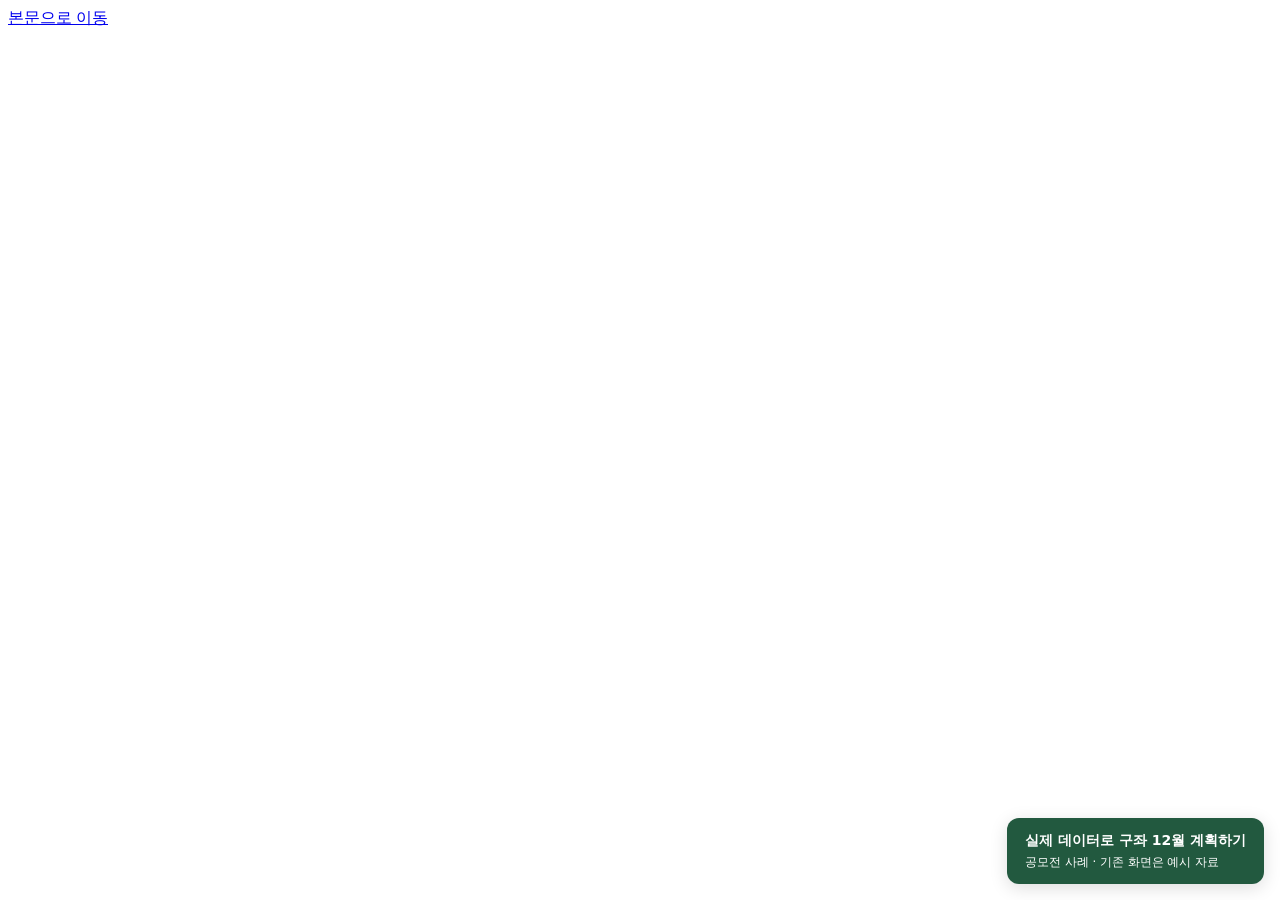
==== 02_제품/화면시안/index.html @ a4fee1c5 "Connect stable seasonal evidence to a usable Gujwa marketing case Add year-by-year stability, day-ad" ====
<!doctype html>
<html lang="ko">
<head>
  <meta charset="utf-8">
  <meta name="viewport" content="width=device-width, initial-scale=1">
  <meta name="color-scheme" content="light">
  <meta name="theme-color" content="#f7f8f5">
  <title>제주 마케팅 캘린더 · 화면 시안</title>
  <link rel="icon" href="data:image/svg+xml,%3Csvg xmlns='http://www.w3.org/2000/svg' viewBox='0 0 64 64'%3E%3Crect width='64' height='64' rx='20' fill='%23eaf3ec'/%3E%3Ccircle cx='31' cy='36' r='16' fill='%23edaa42'/%3E%3Cpath d='M31 21Q33 8 48 12Q47 25 31 21' fill='%23236447'/%3E%3C/svg%3E">
  <link rel="preload" href="assets/PretendardVariable.woff2" as="font" type="font/woff2" crossorigin>
  <link rel="stylesheet" href="styles.css">
  <script src="app.js" defer></script>
</head>
<body>
  <a class="skip" href="#main">본문으로 이동</a>
  <div id="app"></div>
  <dialog id="dialog" aria-labelledby="dialog-title"></dialog>
  <div id="toast" class="toast" role="status" aria-live="polite"></div>
<a id="real-data-case-link" href="../화면시안_Make/evidence/index.html" style="position:fixed;right:16px;bottom:16px;z-index:10000;background:#22593f;color:white;padding:12px 18px;border-radius:12px;box-shadow:0 4px 18px #0002;text-decoration:none;font:600 14px/1.5 system-ui;max-width:calc(100vw - 32px)">실제 데이터로 구좌 12월 계획하기<br><small style="font-weight:400">공모전 사례 · 기존 화면은 예시 자료</small></a>
</body>
</html>
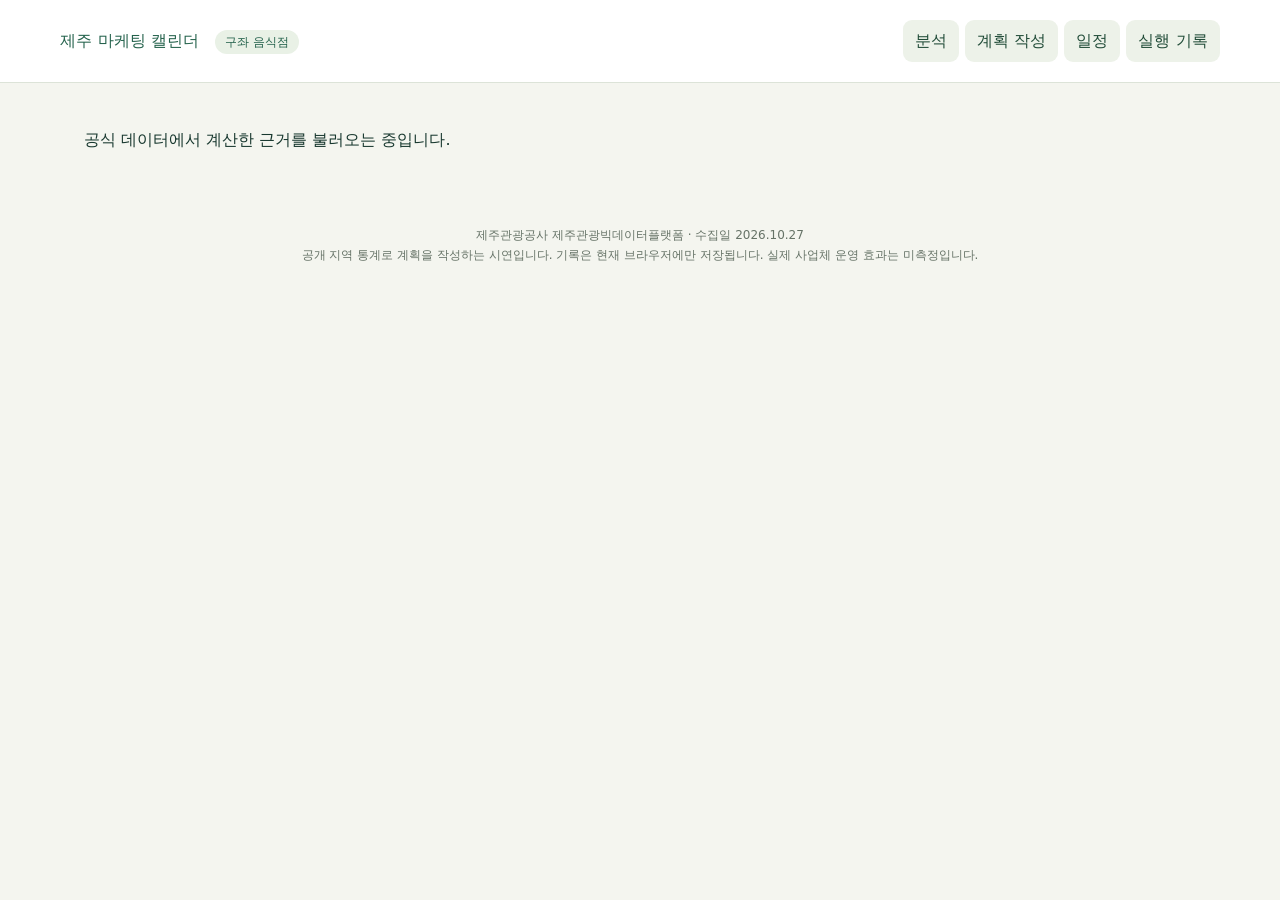
==== commit 46991e43: "Connect real Gujwa analysis to plans, schedule and execution records Remove synthetic dashboards fro" ====
--- a/02_제품/화면시안/index.html
+++ b/02_제품/화면시안/index.html
@@ -1,21 +1 @@
-<!doctype html>
-<html lang="ko">
-<head>
-  <meta charset="utf-8">
-  <meta name="viewport" content="width=device-width, initial-scale=1">
-  <meta name="color-scheme" content="light">
-  <meta name="theme-color" content="#f7f8f5">
-  <title>제주 마케팅 캘린더 · 화면 시안</title>
-  <link rel="icon" href="data:image/svg+xml,%3Csvg xmlns='http://www.w3.org/2000/svg' viewBox='0 0 64 64'%3E%3Crect width='64' height='64' rx='20' fill='%23eaf3ec'/%3E%3Ccircle cx='31' cy='36' r='16' fill='%23edaa42'/%3E%3Cpath d='M31 21Q33 8 48 12Q47 25 31 21' fill='%23236447'/%3E%3C/svg%3E">
-  <link rel="preload" href="assets/PretendardVariable.woff2" as="font" type="font/woff2" crossorigin>
-  <link rel="stylesheet" href="styles.css">
-  <script src="app.js" defer></script>
-</head>
-<body>
-  <a class="skip" href="#main">본문으로 이동</a>
-  <div id="app"></div>
-  <dialog id="dialog" aria-labelledby="dialog-title"></dialog>
-  <div id="toast" class="toast" role="status" aria-live="polite"></div>
-<a id="real-data-case-link" href="../화면시안_Make/evidence/index.html" style="position:fixed;right:16px;bottom:16px;z-index:10000;background:#22593f;color:white;padding:12px 18px;border-radius:12px;box-shadow:0 4px 18px #0002;text-decoration:none;font:600 14px/1.5 system-ui;max-width:calc(100vw - 32px)">실제 데이터로 구좌 12월 계획하기<br><small style="font-weight:400">공모전 사례 · 기존 화면은 예시 자료</small></a>
-</body>
-</html>
+<!doctype html><html lang="ko"><head><meta charset="utf-8"><meta name="viewport" content="width=device-width,initial-scale=1"><title>제주 마케팅 캘린더</title><meta http-equiv="refresh" content="0;url=../화면시안_Make/evidence/index.html"></head><body><p><a href="../화면시안_Make/evidence/index.html">실제 구좌 데이터로 분석·계획·일정·실행 기록 열기</a></p></body></html>
